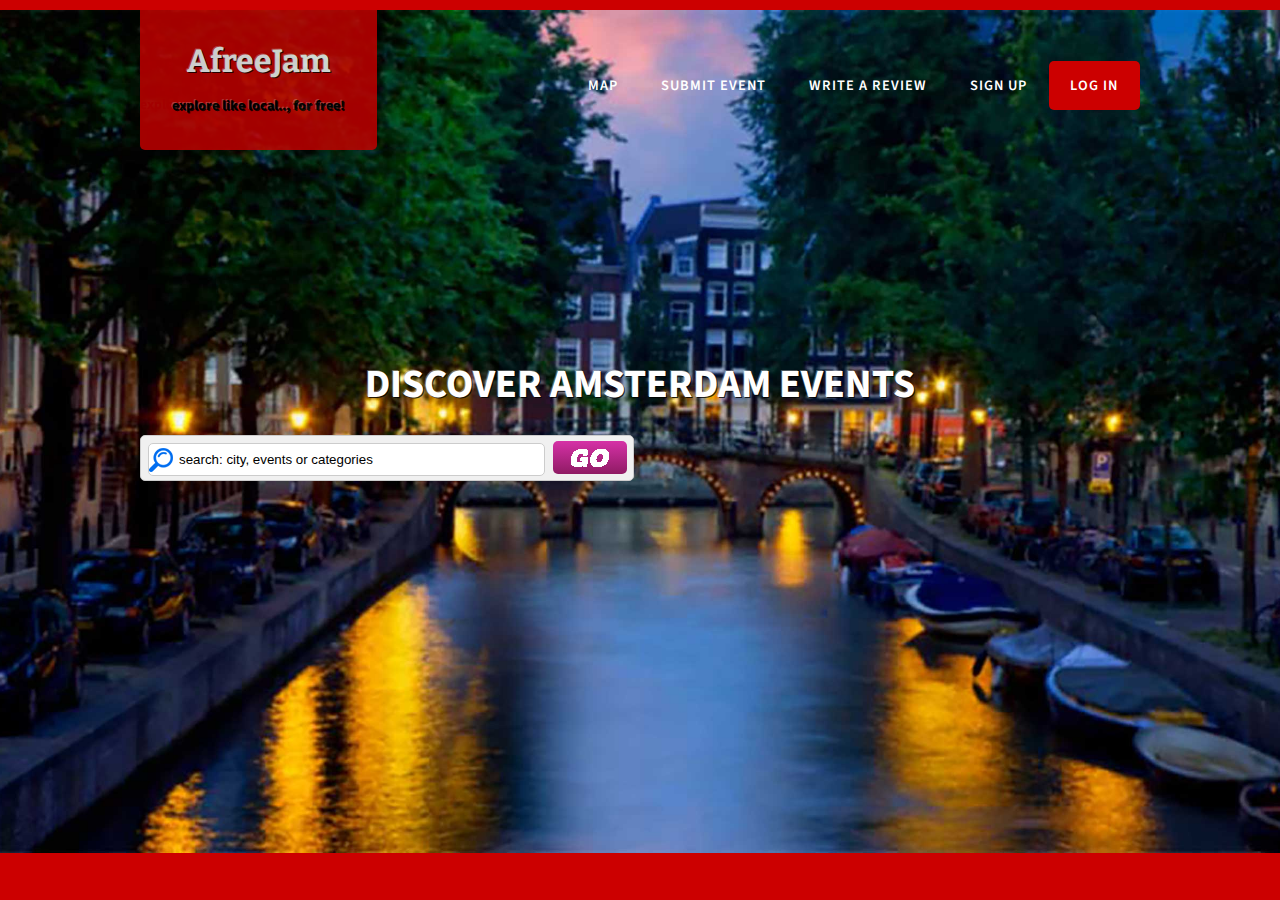
==== index.html @ 8ab60966 "comitted afreejam for the first time" ====
<!DOCTYPE html>
<!-- web app as project assignment on NYCDA bootcamp
basically this is a demo web app that has extending possibility to be mobile app (iOS and Android) in the future
the app function is to find free concert, free cinema, cheap drinks, and awesome party in Amsterdam
app also able to share an event by anyone who would like to submit their event.
design: Arif Kurniawan 
instructor: Lloyd 
version: 0.1
date: 25/04/2016 -->

<html>
<head>
	<title>Afreejam - explore like local.., for free! Find the free cinema, concert or party, based on tips from people like you.</title>
	<link href="afreejam.css" rel="stylesheet" type="text/css" media="all">
	<link href='https://fonts.googleapis.com/css?family=Source+Sans+Pro' rel="stylesheet" media="all">
</head>

<body>

<body>

<div id="header-wrapper">
	<div id="header" class="container">
		<div id="logo">
			<h1><a href="index.html">AfreeJam</a>
			<br />
			<span class="tag">explore like local.., for free!</span>
			</h1>
			<h3><span class="tag">explore like local.., for free!</span></h3>
		</div>
		<div id="menu">
			<ul>
				<li><a href="map.html" title="">map</a></li>
				<li><a href="submit.html" title="">submit event</a></li>
				<li><a href="review.html" title="">write a review</a></li>
				<li><a href="signup.html" title="">sign up</a></li>
				<li class="active"><a href="#" title="">Log In</a></li>
			</ul>
		</div>
	</div>
	<div id="banner" class="container"><span>Discover Amsterdam Events</span><br />
		<div class="wrap left rounded">
		    <input type="text" class="search left rounded" value="search: city, events or categories" />
		    <button class="go left rounded"><span></span></button>
	    </div>
	</div>
	<!-- This is under just an empty space to give browser better UI-->
	<div id="empty">
		<p><br /></p>
		<p><br /></p>
		<p><br /></p>
		<p><br /></p>
		<p><br /></p>
		<p><br /></p>
	</div>
</div>

</body>
</html>
---- afreejam.css ----
@import url(https://fonts.googleapis.com/css?family=Droid+Serif);
@import url(https://fonts.googleapis.com/css?family=Source+Sans+Pro);
@import url(http://fonts.googleapis.com/css?family=Bitter:400,700);

html, body
{
	height: 100%;
}

body
{
	margin: 0px;
	padding: 0px;
	background: #CC0000;
	font-family: 'Source Sans Pro', sans-serif;
	font-size: 12pt;
	font-weight: 300;
}

h1, h2, h3
{
	margin: 0;
	padding: 0;
}

p, ol, ul
{
	margin-top: 0;
}

ol, ul
{
	padding: 0;
	list-style: none;
}

.container
{
	overflow: hidden;
	margin: 0em auto;
	width: 1000px;
}


/*********************************************************************************/
/* Header                                                                        */
/*********************************************************************************/

#header-wrapper
{
	background: url(img/afreejam_bg.jpg) no-repeat center;
	background-size: cover;
	border-top: 10px solid #CC0000;
}

#header
{
	position: relative;
	padding: 5em 0em;
}

/*********************************************************************************/
/* Logo                                                                          */
/*********************************************************************************/

#logo
{
}

#logo h1
{
	position: absolute;
	top: 0;
	left: 0;
	padding: 1em 1em;
	background: #CC0000;
	opacity: 0.8 ;
	border-radius: 0px 0px 5px 5px;
}

#logo h1 
{
	font-family: 'bitter';
	position: absolute;
	border-radius: 0px 0px 5px 5px;
	text-align: center;
	text-shadow: -1px -1px 0px rgba(255,255,255,0.3), 1px 1px 0px rgba(0,0,0,0.8);
	font: 700;
}

#logo a
{
	text-decoration: none;
	color: #FFF;
}

#logo .tag
{
	font-size: 14px;
	text-align: center;
	font-family: "Source Sans Pro";
}

/*********************************************************************************/
/* Menu                                                                          */
/*********************************************************************************/

#menu
{
	position: absolute;
	top: 4em;
	right: 0;
}

#menu ul
{
	display: inline-block;
}

#menu li
{
	display: block;
	float: left;
	text-align: center;
}

#menu li a, #menu li span
{
	padding: 1em 1.5em;
	letter-spacing: 1px;
	text-decoration: none;
	text-transform: uppercase;
	font-size: 0.90em;
	font-weight: 600;
	color: #FFF;
}

#menu li:hover a, #menu li.active a, #menu li.active span
{
	background: #CC0000;
	border-radius: 5px;
}

#menu .current_page_item a
{
}

#menu .icon
{
}

/*********************************************************************************/
/* Banner                                                                        */
/*********************************************************************************/

#banner
{
	padding: 10em 0em;
}

#banner span
{
	display: block;
	text-transform: uppercase;
	text-align: center;
	font-weight: 700;
	font-size: 2.5em;
	color: #FFF;
	text-shadow: -1px -1px 0px rgba(255,255,255,0.3), 1px 1px 0px rgba(0,0,0,0.8);
}

#banner .left 
{
    float: left;
}

#banner .rounded 
{
    -webkit-border-radius: 5px;
    -moz-border-radius: 5px;
    border-radius: 5px;
}
#banner .wrap 
{
    position: relative;
    padding: 5px 6px 6px 7px;
    background: #f0f0f0;
    border: 1px solid #ccc;
    overflow: hidden;
}
#banner .search 
{
    width: 360px;
    position: relative; top:2px;
    padding: 8px 5px 8px 30px;
    border: 1px solid #ccc;
    background: white url(img/icons/search.png) left center no-repeat;
}
#banner .go 
{
    position: relative; 
    top: 0;
    padding: 3px 5px 2px;
    margin-left: 8px;
    border: none;
    background: -webkit-gradient(linear, left top, left bottom, from(#d631a7), to(#8f1b64));
    background: -moz-linear-gradient(top,  #d631a7,  #8f1b64);
}
#banner .go span {
    display: block;
    width: 64px; 
    height: 28px;
    background: url(img/icons/go.png) 0 0 no-repeat;
}

/*********************************************************************************/
/* Container                                                                     */
/*********************************************************************************/


#content
{
	width: 100%;
	background-color: #fff;
	text-align: center;
}

.content_title
{
	font-family: 'Source Sans Pro', sans-serif;
	font-size: 1em;
	padding: 10px 0 10px 0;
}

.box 
{
    border: 2px solid navy;
    width: 500px;
    height: 400px;
    display: inline-block;
}

#map 
{
    width: 500px;
    height: 400px;
 }
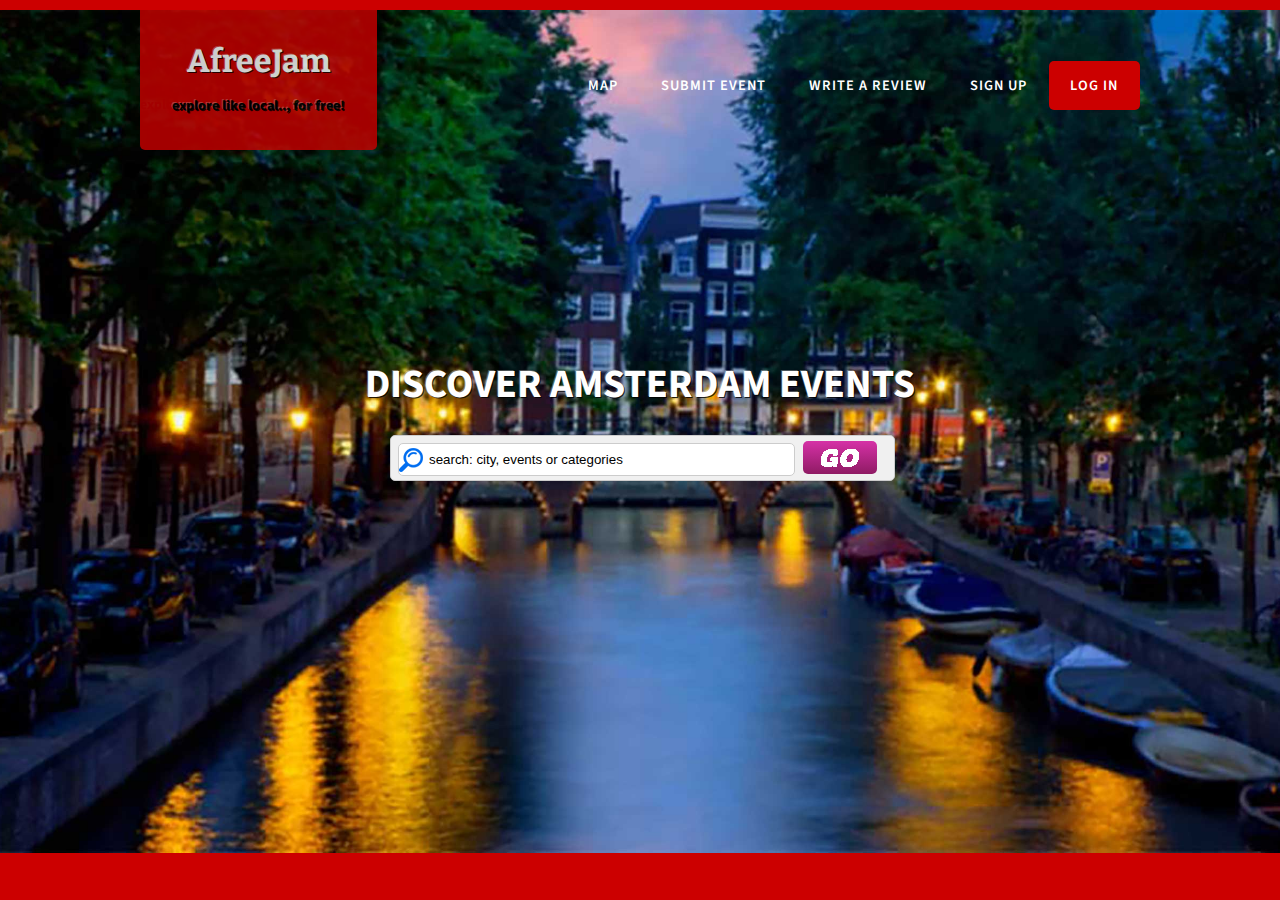
==== commit 52c7021c: "commit 2may2016, add pages; submit and reviw. Fix google maps and tweak css and form" ====
--- a/index.html
+++ b/index.html
@@ -33,15 +33,19 @@
 				<li><a href="map.html" title="">map</a></li>
 				<li><a href="submit.html" title="">submit event</a></li>
 				<li><a href="review.html" title="">write a review</a></li>
-				<li><a href="signup.html" title="">sign up</a></li>
+				<li><a href="#" title="">sign up</a></li>
 				<li class="active"><a href="#" title="">Log In</a></li>
 			</ul>
 		</div>
 	</div>
 	<div id="banner" class="container"><span>Discover Amsterdam Events</span><br />
 		<div class="wrap left rounded">
-		    <input type="text" class="search left rounded" value="search: city, events or categories" />
-		    <button class="go left rounded"><span></span></button>
+<!-- I would like to use he formmethod attribute of the input tag, unfortunately this attribute is not supported in Internet Explorer 9 and earlier versions.
+So I'm gonna stick to ol' form method for the sake of usability -->
+			<form action="#" method="get">
+			    <input type="text" class="search left rounded" value="search: city, events or categories" /> <!-- It has to be center, but how? -->
+			    <button class="go left rounded"><span></span></button>
+			</form>
 	    </div>
 	</div>
 	<!-- This is under just an empty space to give browser better UI-->
--- a/afreejam.css
+++ b/afreejam.css
@@ -137,17 +137,10 @@
 
 #menu li:hover a, #menu li.active a, #menu li.active span
 {
-	background: #CC0000;
+	background: #CC0000; /*Up until now I dont think its appropriate color. Too catchy on my perspective. Need revision*/
 	border-radius: 5px;
 }
 
-#menu .current_page_item a
-{
-}
-
-#menu .icon
-{
-}
 
 /*********************************************************************************/
 /* Banner                                                                        */
@@ -183,6 +176,11 @@
 #banner .wrap 
 {
     position: relative;
+    left: 250px; 
+    width: 490px;
+    /*Actually I do not want to use left attribute and give its value since it's floating left. 
+    It's just because I was desperate to put form in the center area and to make it responsive 
+    due to inconsistency of pixel in my ipad*/
     padding: 5px 6px 6px 7px;
     background: #f0f0f0;
     border: 1px solid #ccc;
@@ -194,6 +192,7 @@
     position: relative; top:2px;
     padding: 8px 5px 8px 30px;
     border: 1px solid #ccc;
+    /*This 'go' search image is so ugly, need other image for revision*/
     background: white url(img/icons/search.png) left center no-repeat;
 }
 #banner .go 
@@ -227,9 +226,15 @@
 
 .content_title
 {
-	font-family: 'Source Sans Pro', sans-serif;
-	font-size: 1em;
+	font-family: 'Droid Serif', sans-serif;
+	font-size: 2em;
 	padding: 10px 0 10px 0;
+	text-align: center;
+}
+
+.wrap
+{
+	width: 900px;
 }
 
 .box 
@@ -240,8 +245,116 @@
     display: inline-block;
 }
 
-#map 
-{
-    width: 500px;
-    height: 400px;
- }+/*********************************************************************************/
+/* Image on gallery:   				                                           */
+/*********************************************************************************/
+
+#images
+{
+	background-color: white;
+    text-align: center;
+}
+
+#images .img
+{
+	margin: 5px;
+    border: 1px solid #ccc;
+    display: inline-block;
+    width: 180px;
+}
+
+#images img:hover {
+    border: 1px solid #ccc;
+}
+
+#images .desc {
+	font-family: "Source Sans Pro";
+	font-size: 11px;
+    padding: 15px;
+    text-align: center;
+}
+
+#form input[type=text], select {
+    width: 100%;
+    padding: 12px 20px;
+    margin: 8px 0;
+    display: inline-block;
+    border: 1px solid #ccc;
+    border-radius: 4px;
+    box-sizing: border-box;
+}
+
+/*********************************************************************************/
+/* Form 			   				                                           */
+/*********************************************************************************/
+
+#form {
+    border-radius: 5px;
+    background-color: #f2f2f2;
+    padding: 40px;
+}
+
+#form input[type=submit] {
+    width: 100%;
+    background-color: #4CAF50;
+    color: white;
+    padding: 14px 20px;
+    margin: 8px 0;
+    border: none;
+    border-radius: 4px;
+    cursor: pointer;
+}
+
+#form input[type=submit]:hover {
+    background-color: #45a049;
+}
+
+#form textarea[type=textarea] {
+    width: 100%;
+    background-color: #4CAF50;
+    color: white;
+    padding: 14px 20px;
+    margin: 8px 0;
+    border: none;
+    border-radius: 4px;
+    cursor: pointer;
+}
+
+#form textarea
+{
+	width: 100%;
+	height: 90px;
+	background-color: #fff;
+	border: 3px solid #cccccc;
+	padding: 5px;
+	font-family: "Source Sans Pro";
+}
+
+#form .upload input[type="file"]
+{
+    z-index: 999;
+    line-height: 0;
+    font-size: 50px;
+    position: absolute;
+    opacity: 0;
+    filter: alpha(opacity = 0);-ms-filter: "alpha(opacity=0)";
+    cursor: pointer;
+    _cursor: hand;
+    margin: 0;
+    padding:0;
+    left:0;
+}
+
+#form .add-photo-btn
+{
+    position:relative;
+    overflow:hidden;
+    cursor:pointer;
+    text-align:center;
+    background-color:#83b81a;
+    color:#fff;display:block;
+    width:197px;
+    height:31px;
+    line-height:30px;
+    float:left;
+}
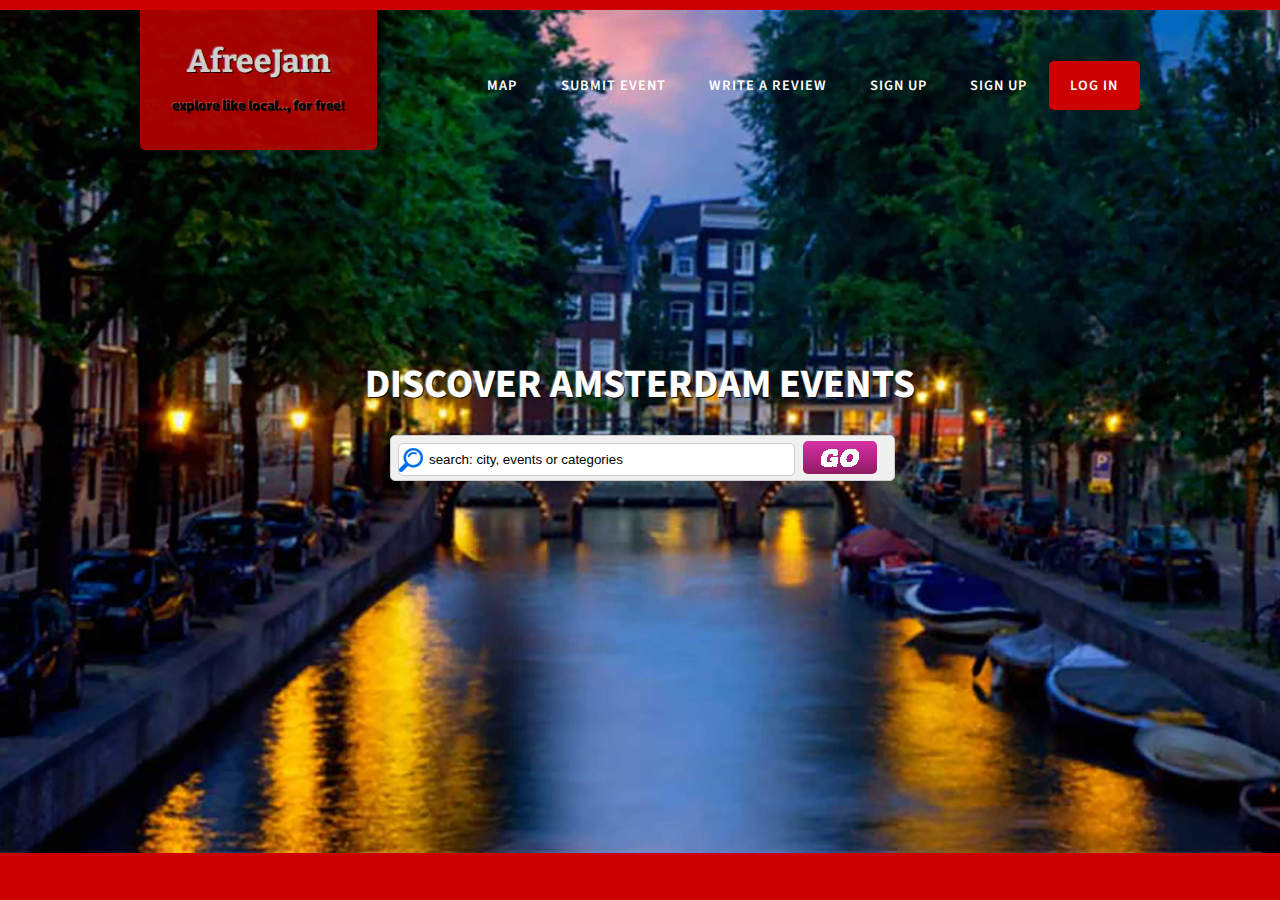
==== commit 8477e933: "fix git bug in readme.md, afreejam.css, index.html and map.html" ====
--- a/index.html
+++ b/index.html
@@ -34,12 +34,14 @@
 				<li><a href="submit.html" title="">submit event</a></li>
 				<li><a href="review.html" title="">write a review</a></li>
 				<li><a href="#" title="">sign up</a></li>
+				<li><a href="signup.html" title="">sign up</a></li>
 				<li class="active"><a href="#" title="">Log In</a></li>
 			</ul>
 		</div>
 	</div>
 	<div id="banner" class="container"><span>Discover Amsterdam Events</span><br />
 		<div class="wrap left rounded">
+
 <!-- I would like to use he formmethod attribute of the input tag, unfortunately this attribute is not supported in Internet Explorer 9 and earlier versions.
 So I'm gonna stick to ol' form method for the sake of usability -->
 			<form action="#" method="get">
--- a/afreejam.css
+++ b/afreejam.css
@@ -139,8 +139,17 @@
 {
 	background: #CC0000; /*Up until now I dont think its appropriate color. Too catchy on my perspective. Need revision*/
 	border-radius: 5px;
-}
-
+	background: #CC0000;
+	border-radius: 5px;
+}
+
+#menu .current_page_item a
+{
+}
+
+#menu .icon
+{
+}
 
 /*********************************************************************************/
 /* Banner                                                                        */
@@ -177,10 +186,10 @@
 {
     position: relative;
     left: 250px; 
-    width: 490px;
     /*Actually I do not want to use left attribute and give its value since it's floating left. 
     It's just because I was desperate to put form in the center area and to make it responsive 
     due to inconsistency of pixel in my ipad*/
+    width: 490px;
     padding: 5px 6px 6px 7px;
     background: #f0f0f0;
     border: 1px solid #ccc;
@@ -235,6 +244,9 @@
 .wrap
 {
 	width: 900px;
+	font-family: 'Source Sans Pro', sans-serif;
+	font-size: 1em;
+	padding: 10px 0 10px 0;
 }
 
 .box 
@@ -274,6 +286,17 @@
     text-align: center;
 }
 
+
+/*********************************************************************************/
+/* Form 			   				                                           */
+/*********************************************************************************/
+
+#form {
+    border-radius: 5px;
+    background-color: #f2f2f2;
+    padding: 40px;
+}
+
 #form input[type=text], select {
     width: 100%;
     padding: 12px 20px;
@@ -282,16 +305,6 @@
     border: 1px solid #ccc;
     border-radius: 4px;
     box-sizing: border-box;
-}
-
-/*********************************************************************************/
-/* Form 			   				                                           */
-/*********************************************************************************/
-
-#form {
-    border-radius: 5px;
-    background-color: #f2f2f2;
-    padding: 40px;
 }
 
 #form input[type=submit] {
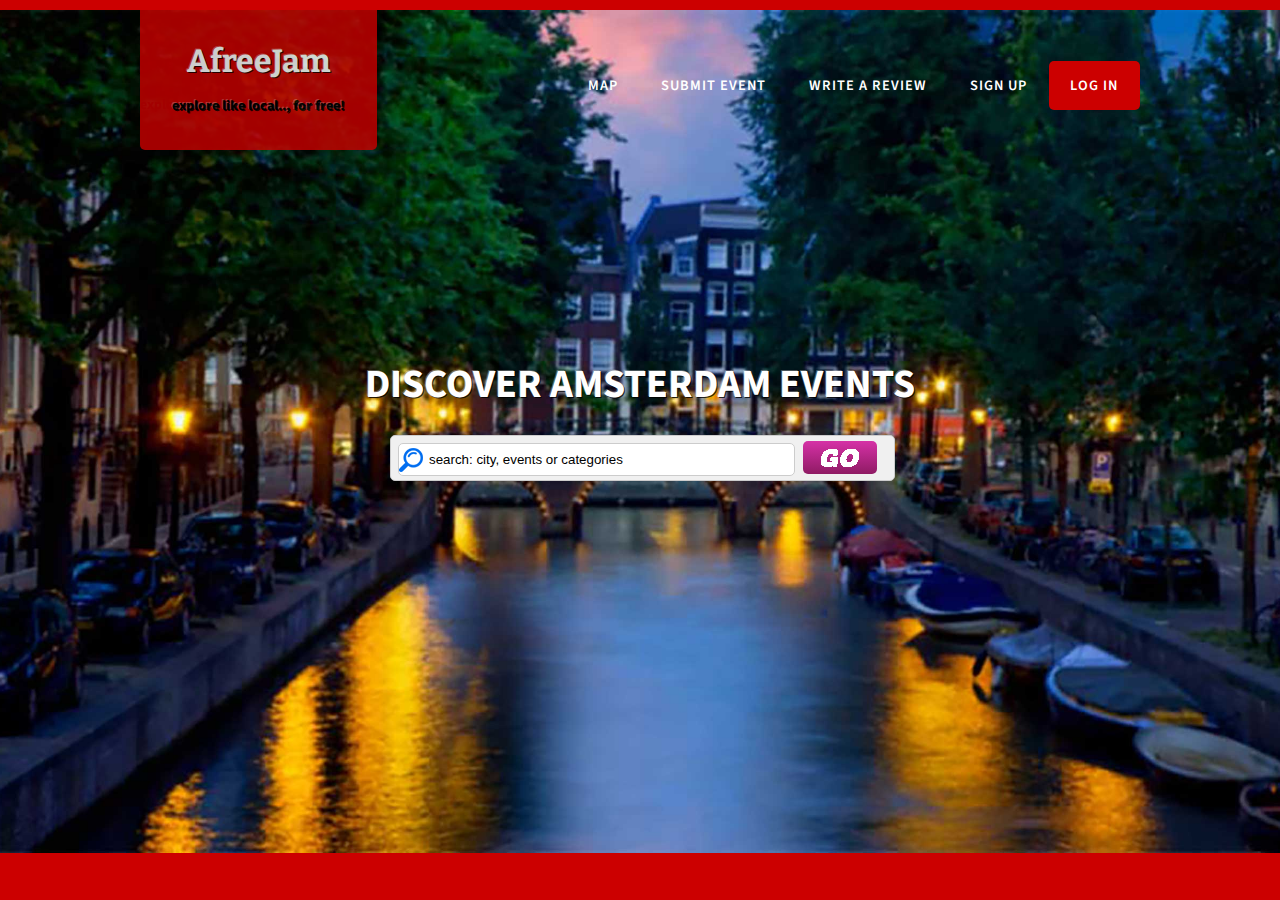
==== commit e65413b3: "Added files via upload" ====
--- a/index.html
+++ b/index.html
@@ -34,7 +34,6 @@
 				<li><a href="submit.html" title="">submit event</a></li>
 				<li><a href="review.html" title="">write a review</a></li>
 				<li><a href="#" title="">sign up</a></li>
-				<li><a href="signup.html" title="">sign up</a></li>
 				<li class="active"><a href="#" title="">Log In</a></li>
 			</ul>
 		</div>
